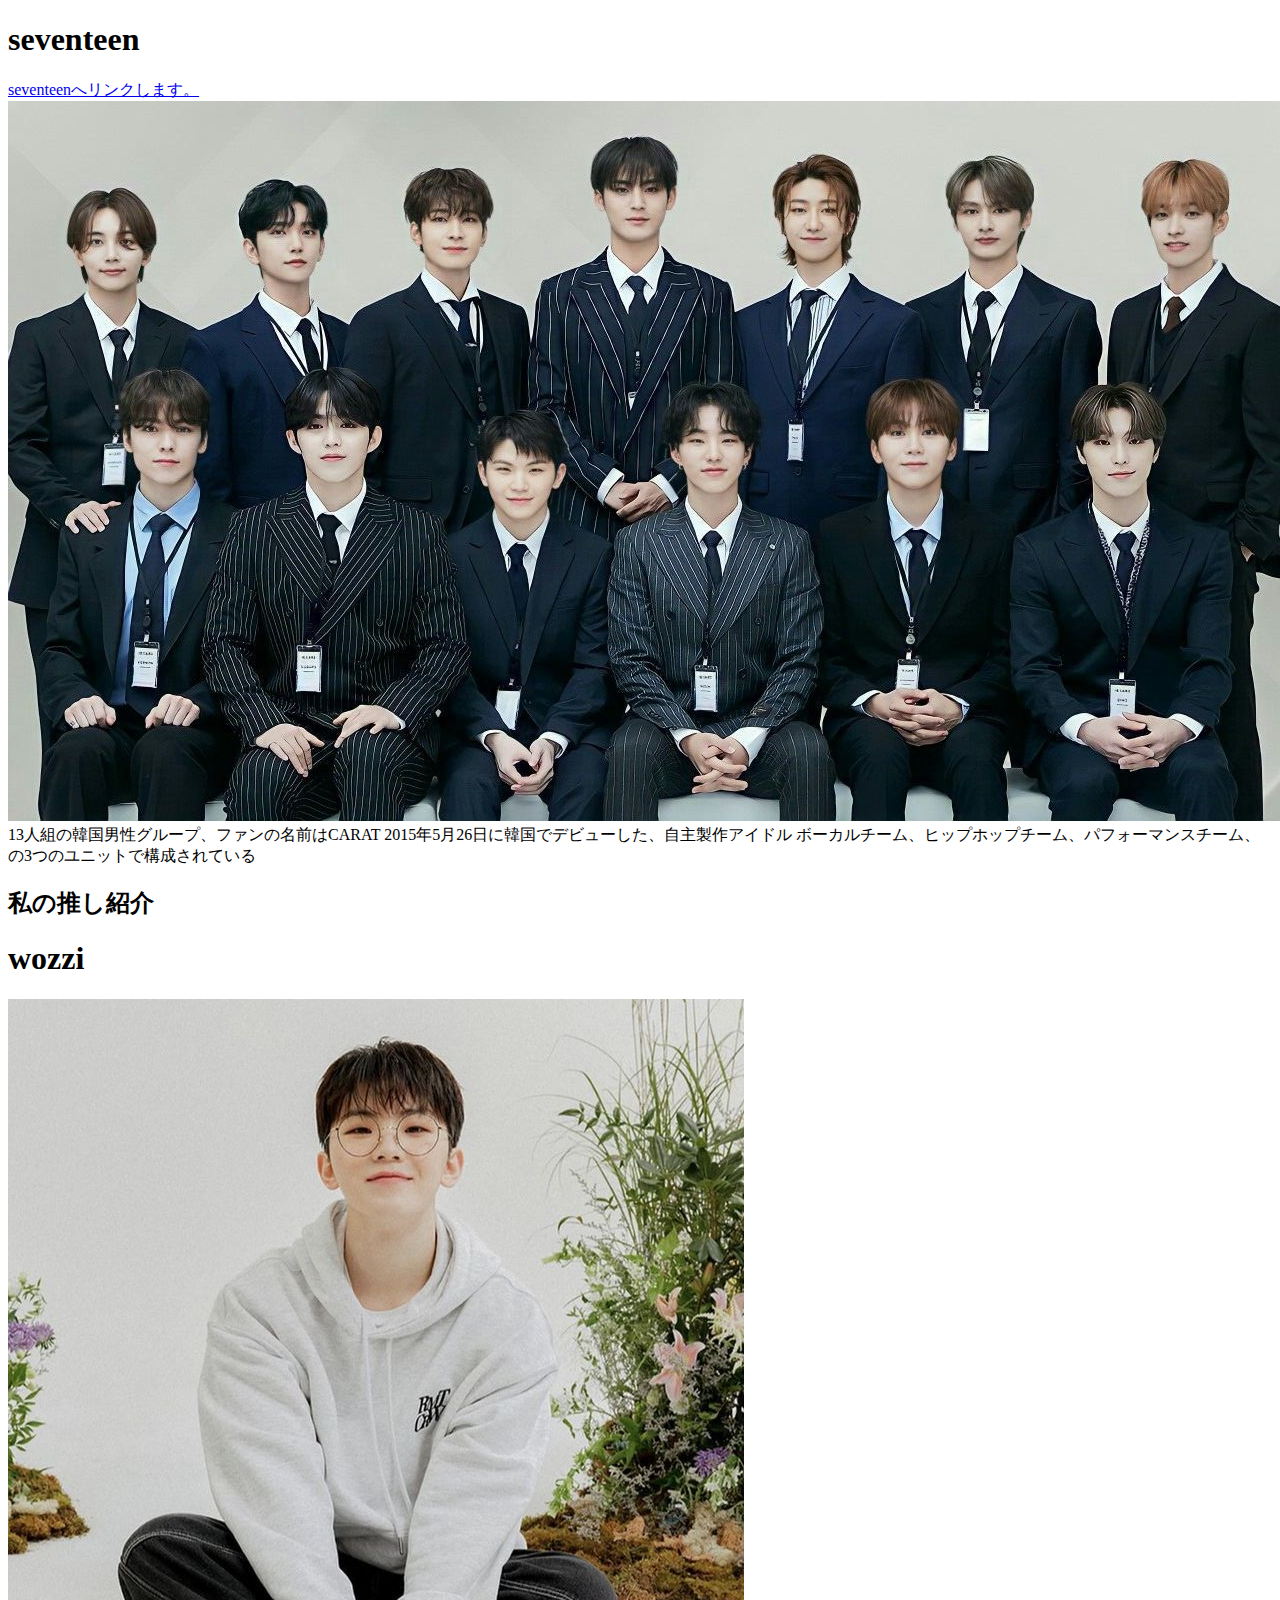
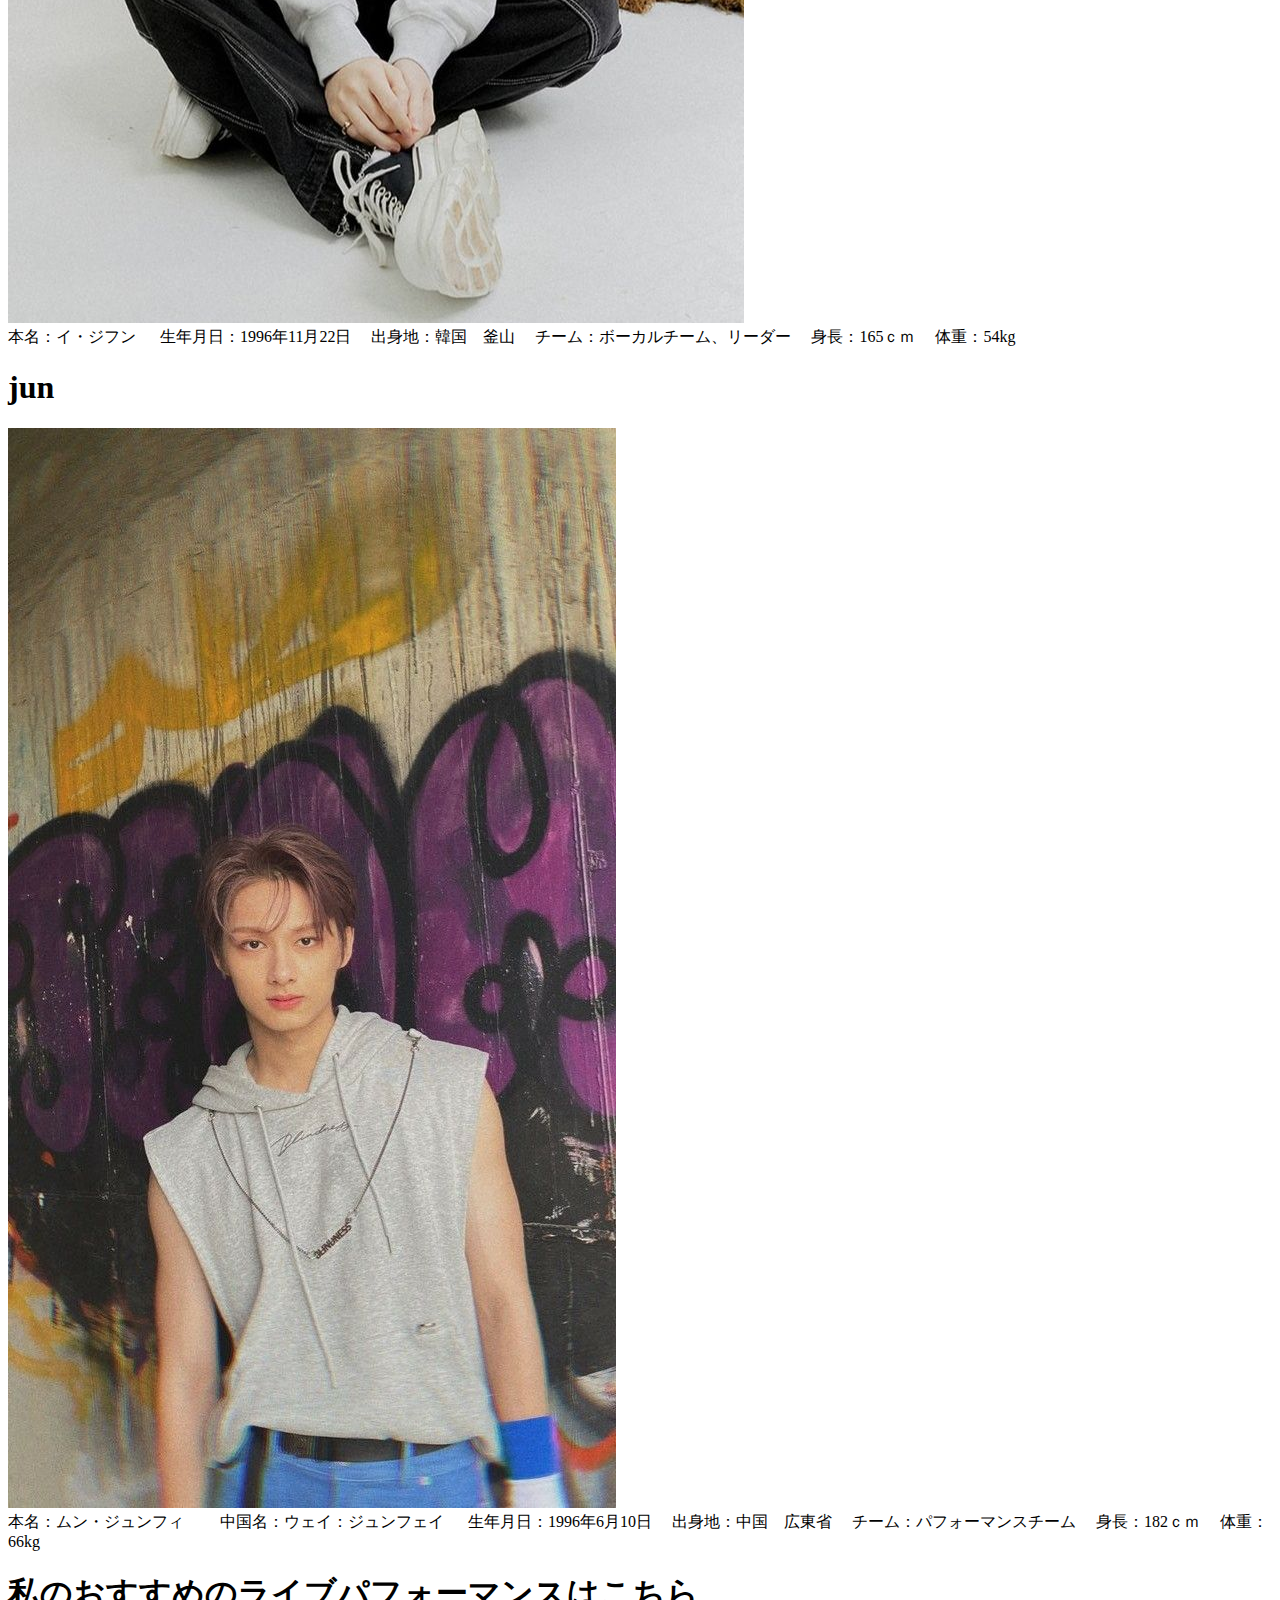
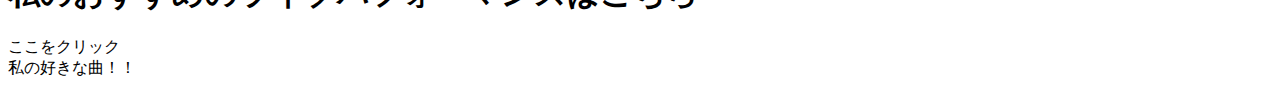
==== index.html @ f66ec7b0 "Update index.html" ====
<!DOCTYPE html>
<html lang="ja">
<head>
<meta charset="UTF-8">
<title>web開発の練習２</title>
</herd>
<body>
<h1>seventeen</h1>
<a href=https://www.seventeen-17.jp/>seventeenへリンクします。</a><br>
<img src="image/seventeen.jpg" alt></a>
<dt>13人組の韓国男性グループ、ファンの名前はCARAT
2015年5月26日に韓国でデビューした、自主製作アイドル
ボーカルチーム、ヒップホップチーム、パフォーマンスチーム、の3つのユニットで構成されている</dt>

<h2>私の推し紹介</h2>
<h1>wozzi</h1>
<img src="image/woozi.jpg" alt>
<dt>本名：イ・ジフン
 　 生年月日：1996年11月22日
  　出身地：韓国　釜山
  　チーム：ボーカルチーム、リーダー
  　身長：165ｃｍ
  　体重：54kg</dt>  
<h1>jun</h1>
<img src="image/jun.jpg" alt>
<dt>本名：ムン・ジュンフィ
　　中国名：ウェイ：ジュンフェイ
 　 生年月日：1996年6月10日
  　出身地：中国　広東省
  　チーム：パフォーマンスチーム
  　身長：182ｃｍ
  　体重：66kg</dt>  
<h1>私のおすすめのライブパフォーマンスはこちら</h1>
<nav>
<a herf="https://www.youtube.com/watch?v=3Rk6qKr5RbE//">ここをクリック</a>
</nav>
<a herf="a.html#def">私の好きな曲！！</a>
<script src="myjs.js"></script><!-－この行を追加-->
</body>
</html>
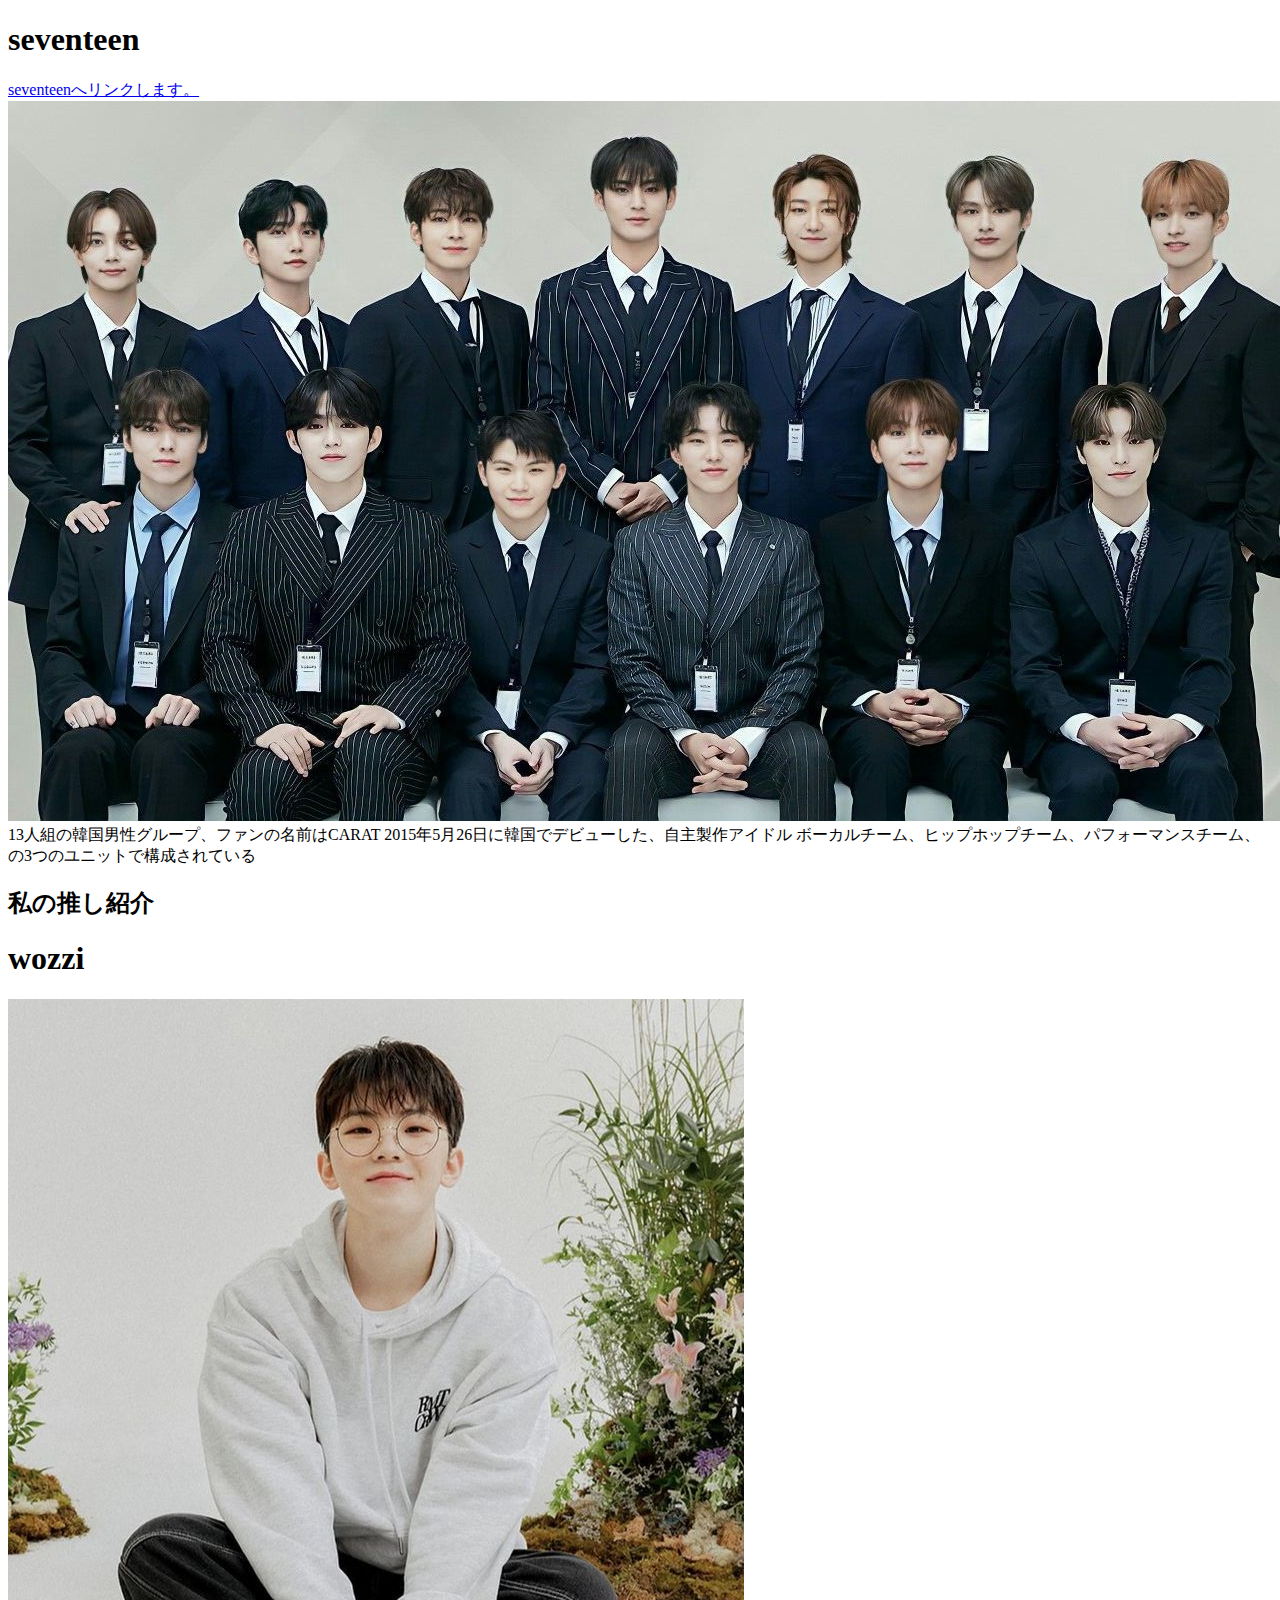
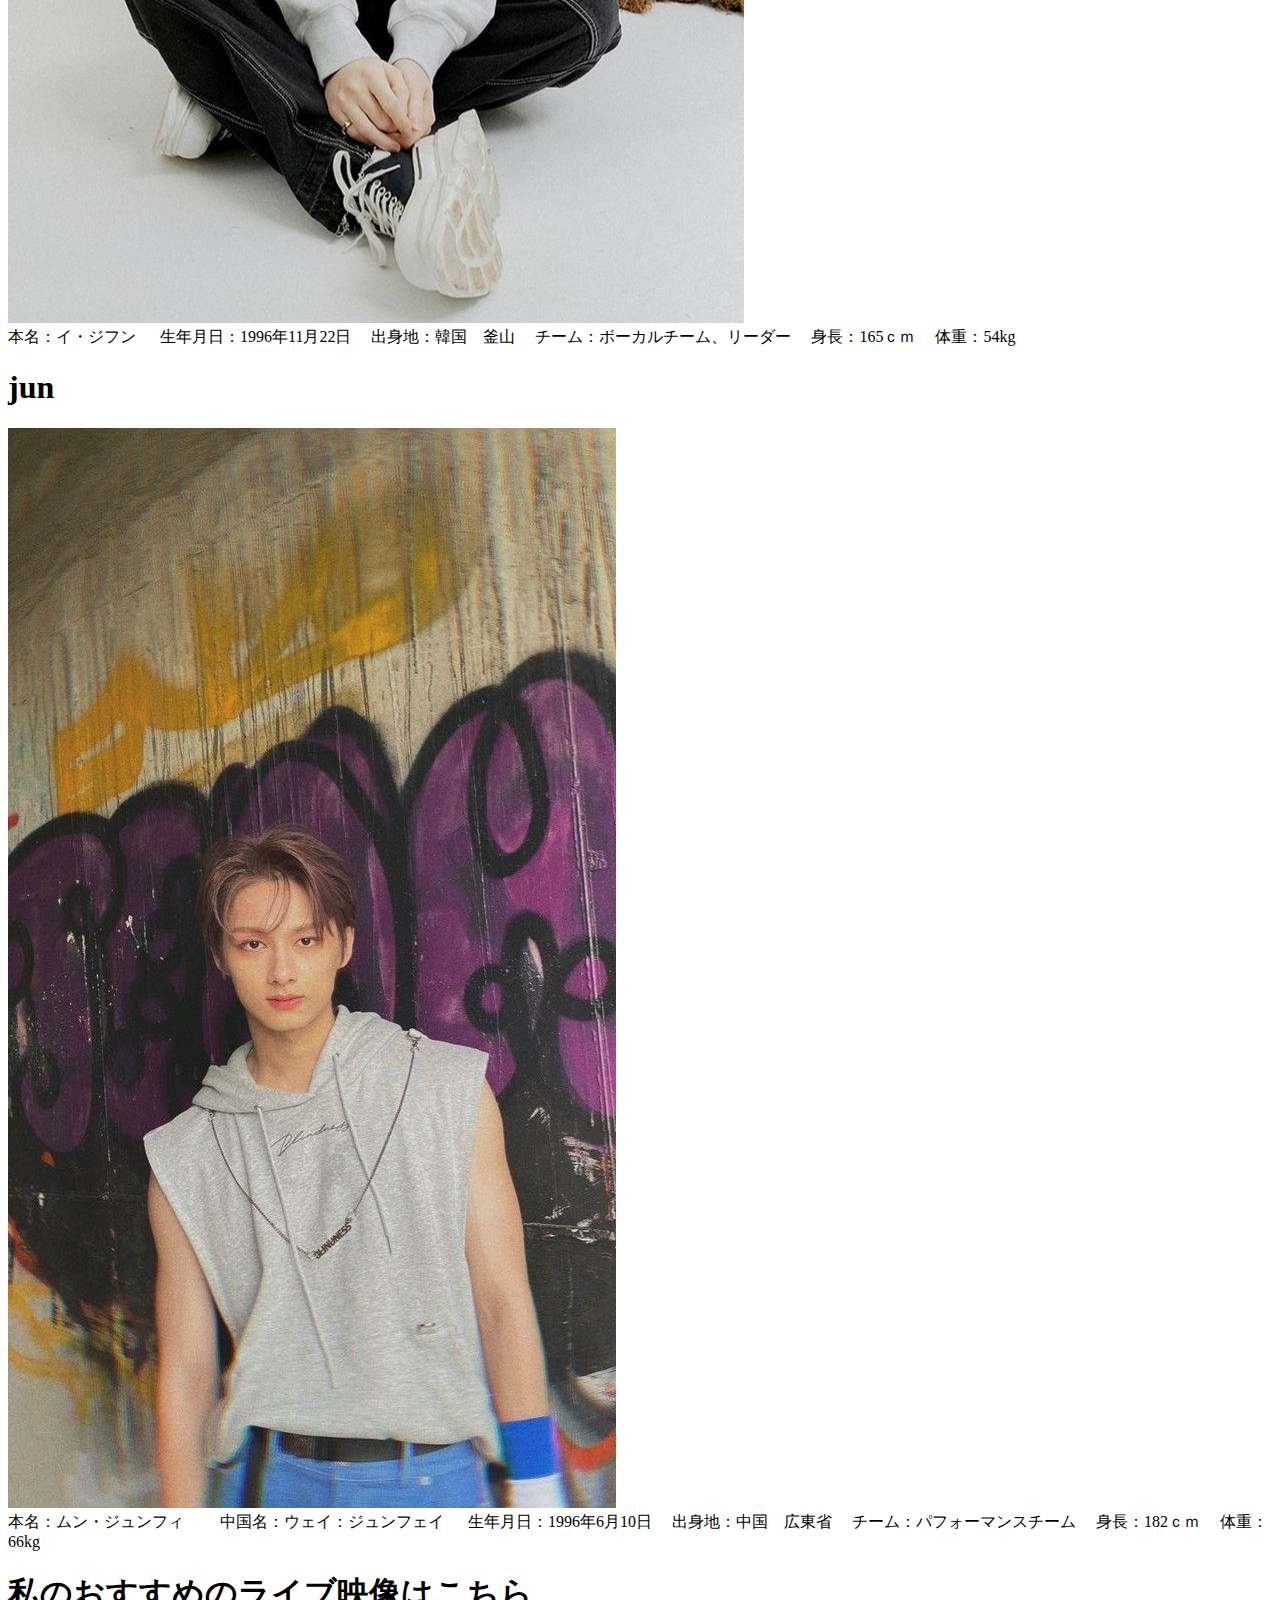
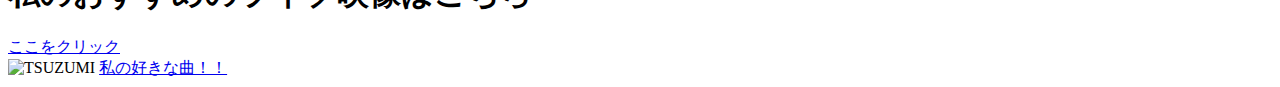
==== commit aa869a36: "Update index.html" ====
--- a/index.html
+++ b/index.html
@@ -29,13 +29,14 @@
   　出身地：中国　広東省
   　チーム：パフォーマンスチーム
   　身長：182ｃｍ
-  　体重：66kg</dt>  
-<h1>私のおすすめのライブパフォーマンスはこちら</h1>
+  　体重：66kg</dt> 
+<h1>私のおすすめのライブ映像はこちら</h1>
 <nav>
-<a herf="https://www.youtube.com/watch?v=3Rk6qKr5RbE//">ここをクリック</a>
+<a href="https://www.youtube.com/watch?v=3Rk6qKr5RbE">ここをクリック</a>
 </nav>
-<a herf="a.html#def">私の好きな曲！！</a>
-<script src="myjs.js"></script><!-－この行を追加-->
+<img src="image/tsuzumi.jpg" alt="TSUZUMI">
+<a href="a.html#def">私の好きな曲！！</a>
+<script src="myjs.js"></script><!--この行を追加-->
 </body>
 </html>
 
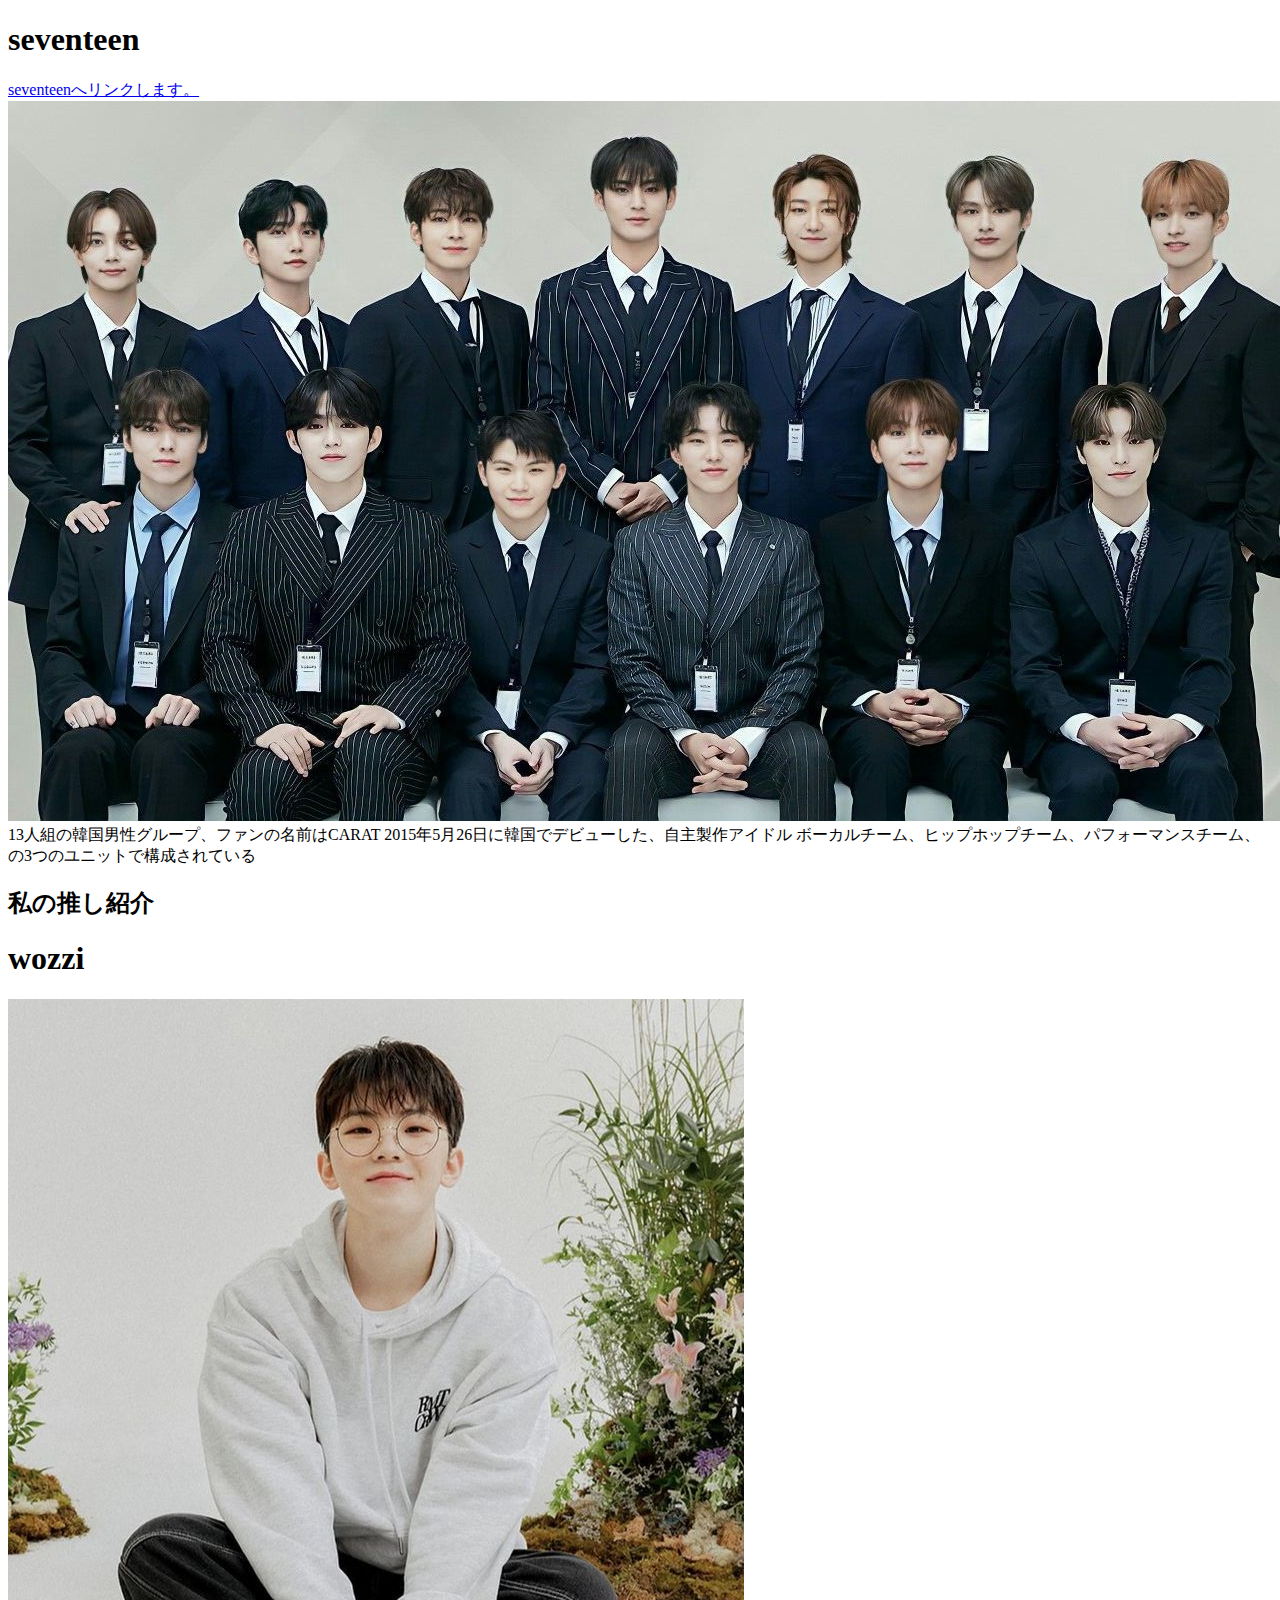
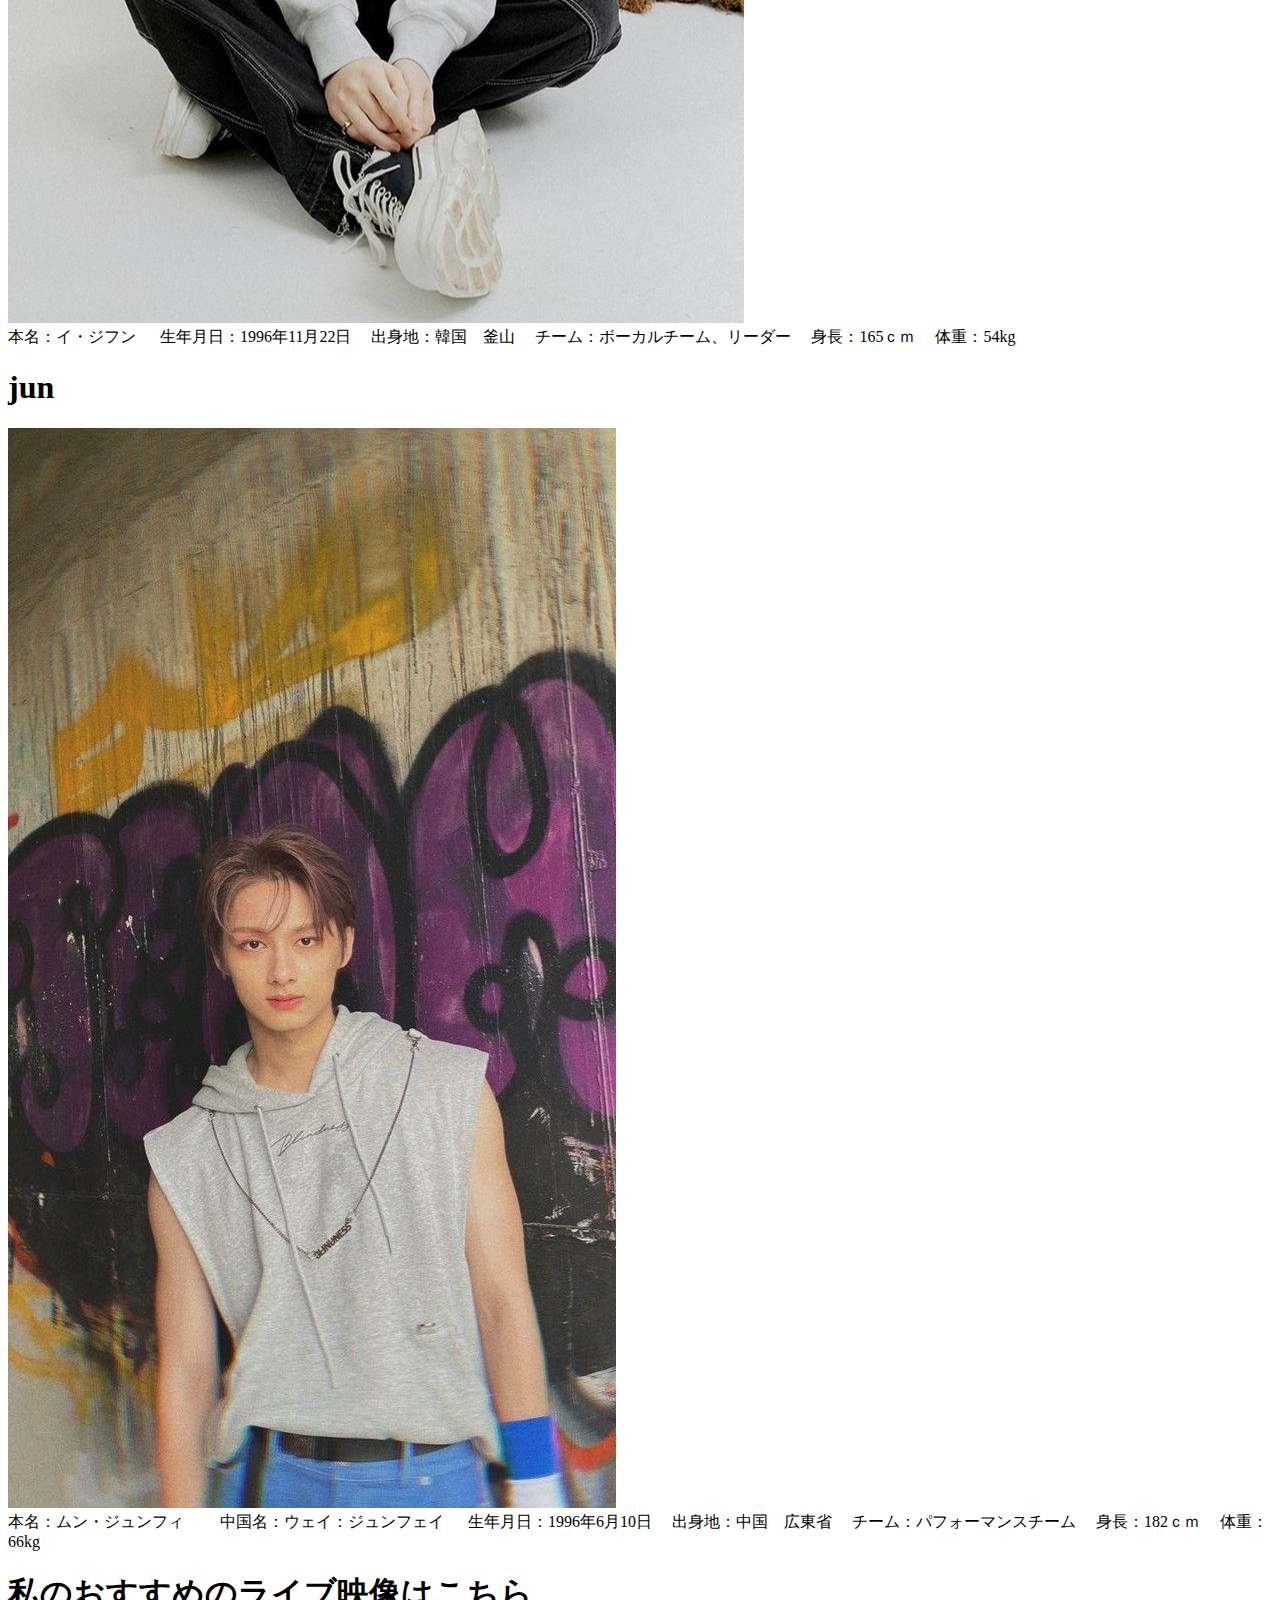
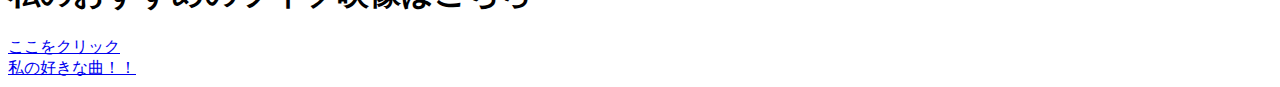
==== commit 353cf922: "Update index.html" ====
--- a/index.html
+++ b/index.html
@@ -34,7 +34,6 @@
 <nav>
 <a href="https://www.youtube.com/watch?v=3Rk6qKr5RbE">ここをクリック</a>
 </nav>
-<img src="image/tsuzumi.jpg" alt="TSUZUMI">
 <a href="a.html#def">私の好きな曲！！</a>
 <script src="myjs.js"></script><!--この行を追加-->
 </body>
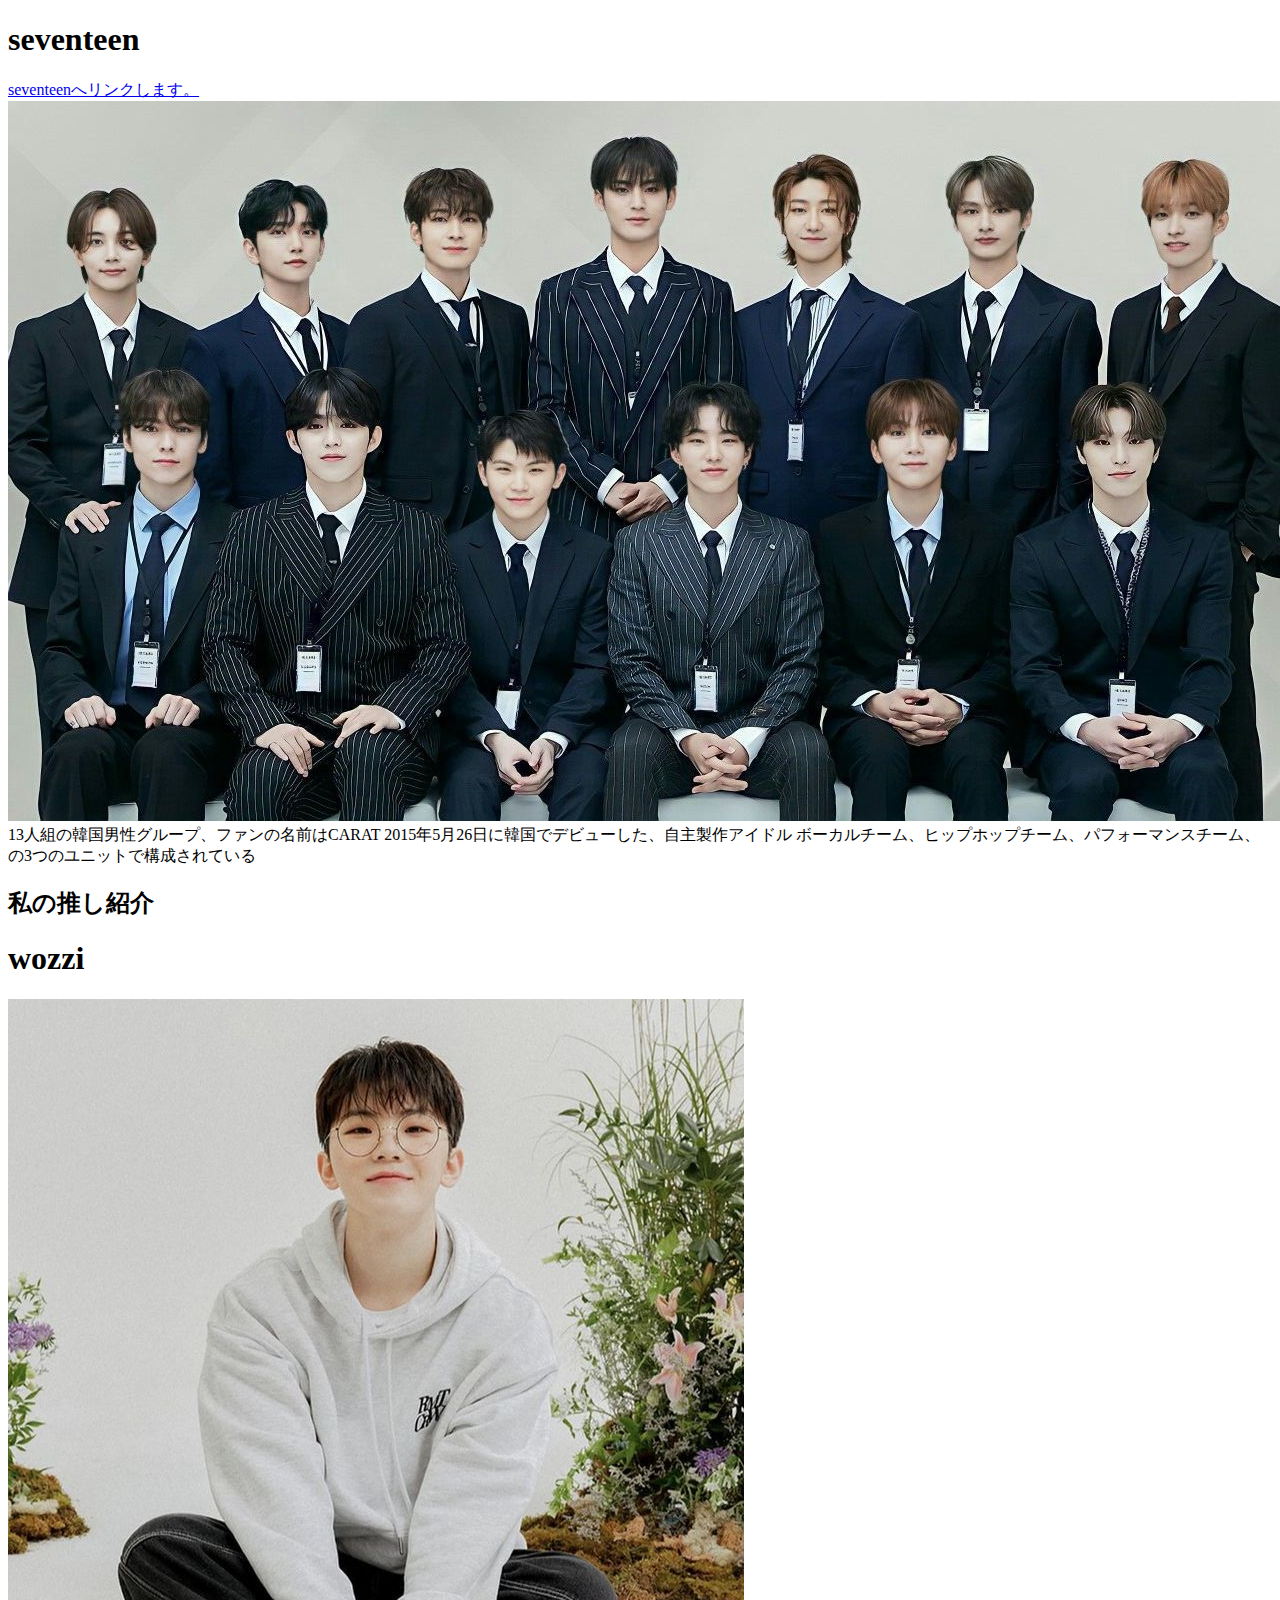
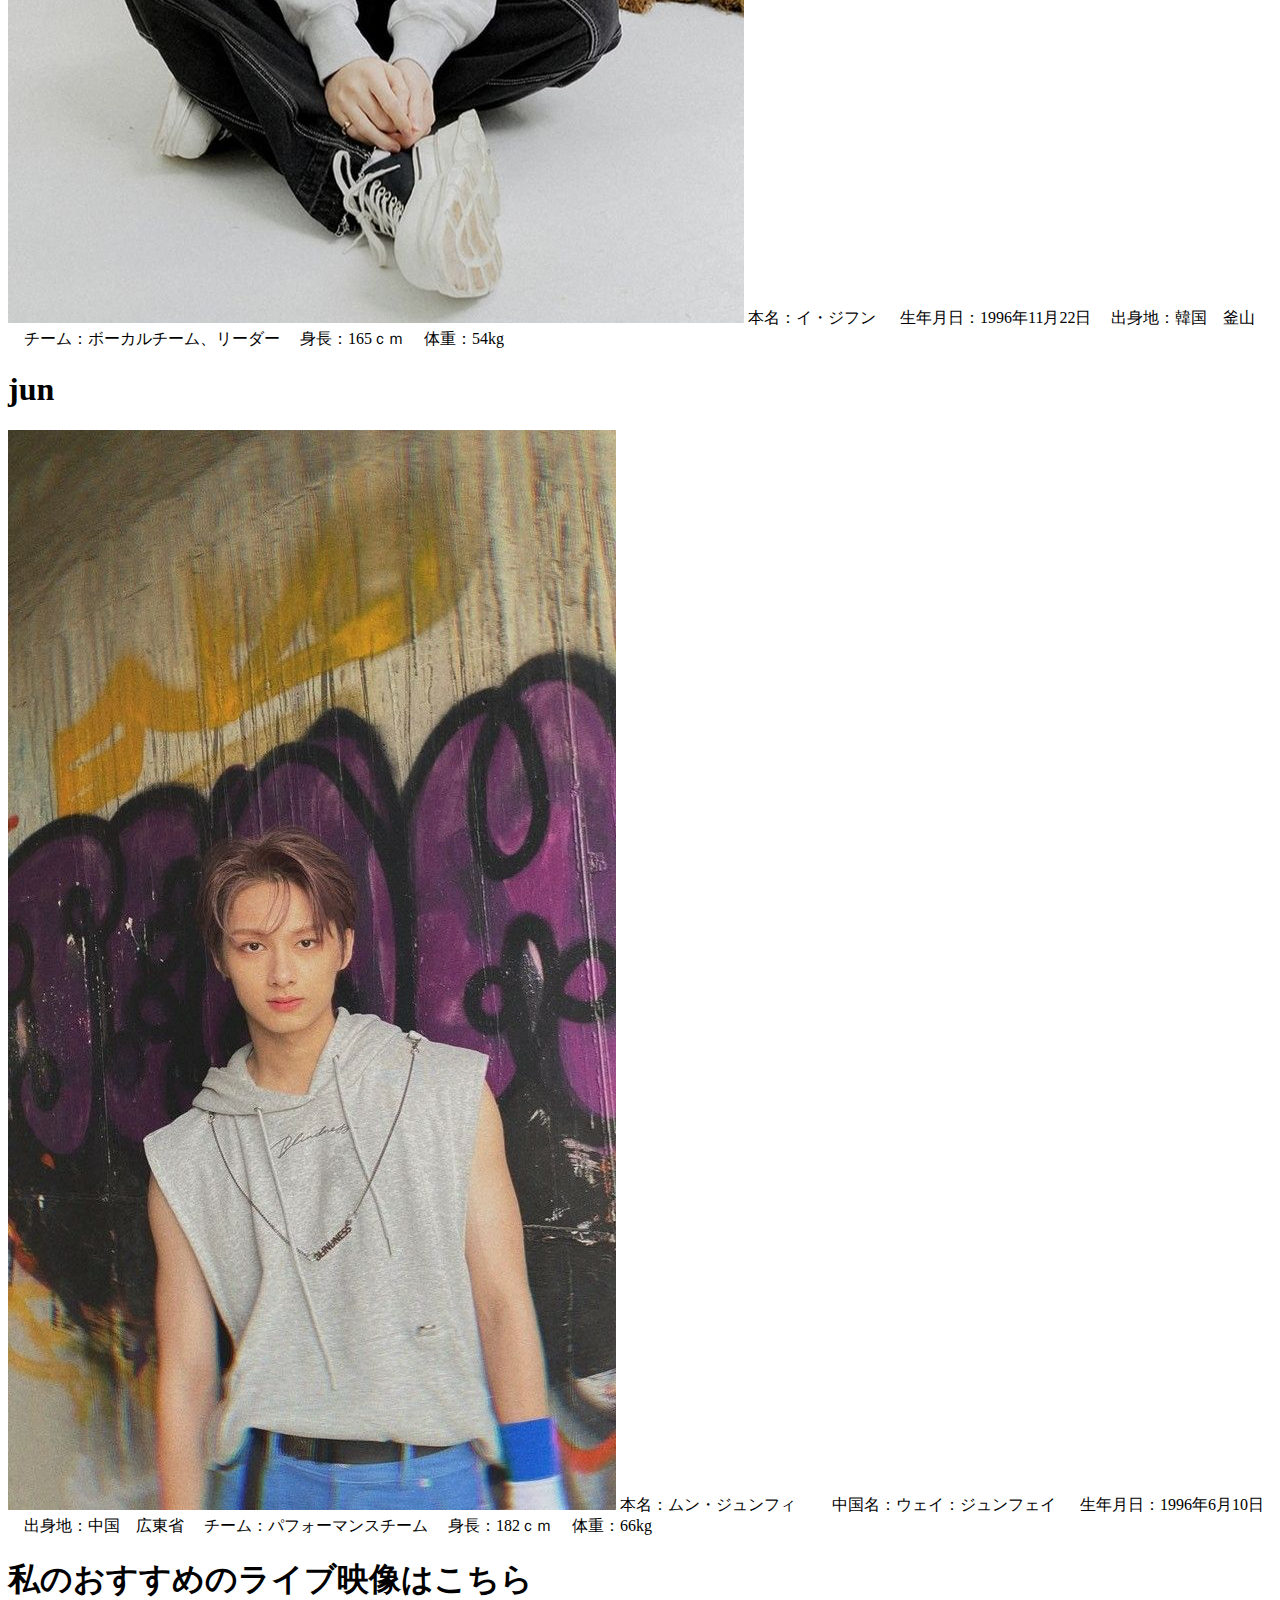
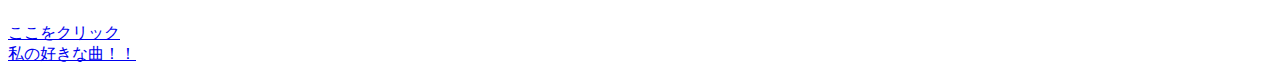
==== commit 369425ff: "Update index.html" ====
--- a/index.html
+++ b/index.html
@@ -15,21 +15,21 @@
 <h2>私の推し紹介</h2>
 <h1>wozzi</h1>
 <img src="image/woozi.jpg" alt>
-<dt>本名：イ・ジフン
+本名：イ・ジフン
  　 生年月日：1996年11月22日
   　出身地：韓国　釜山
   　チーム：ボーカルチーム、リーダー
   　身長：165ｃｍ
-  　体重：54kg</dt>  
+  　体重：54kg 
 <h1>jun</h1>
 <img src="image/jun.jpg" alt>
-<dt>本名：ムン・ジュンフィ
+本名：ムン・ジュンフィ
 　　中国名：ウェイ：ジュンフェイ
  　 生年月日：1996年6月10日
   　出身地：中国　広東省
   　チーム：パフォーマンスチーム
   　身長：182ｃｍ
-  　体重：66kg</dt> 
+  　体重：66kg
 <h1>私のおすすめのライブ映像はこちら</h1>
 <nav>
 <a href="https://www.youtube.com/watch?v=3Rk6qKr5RbE">ここをクリック</a>
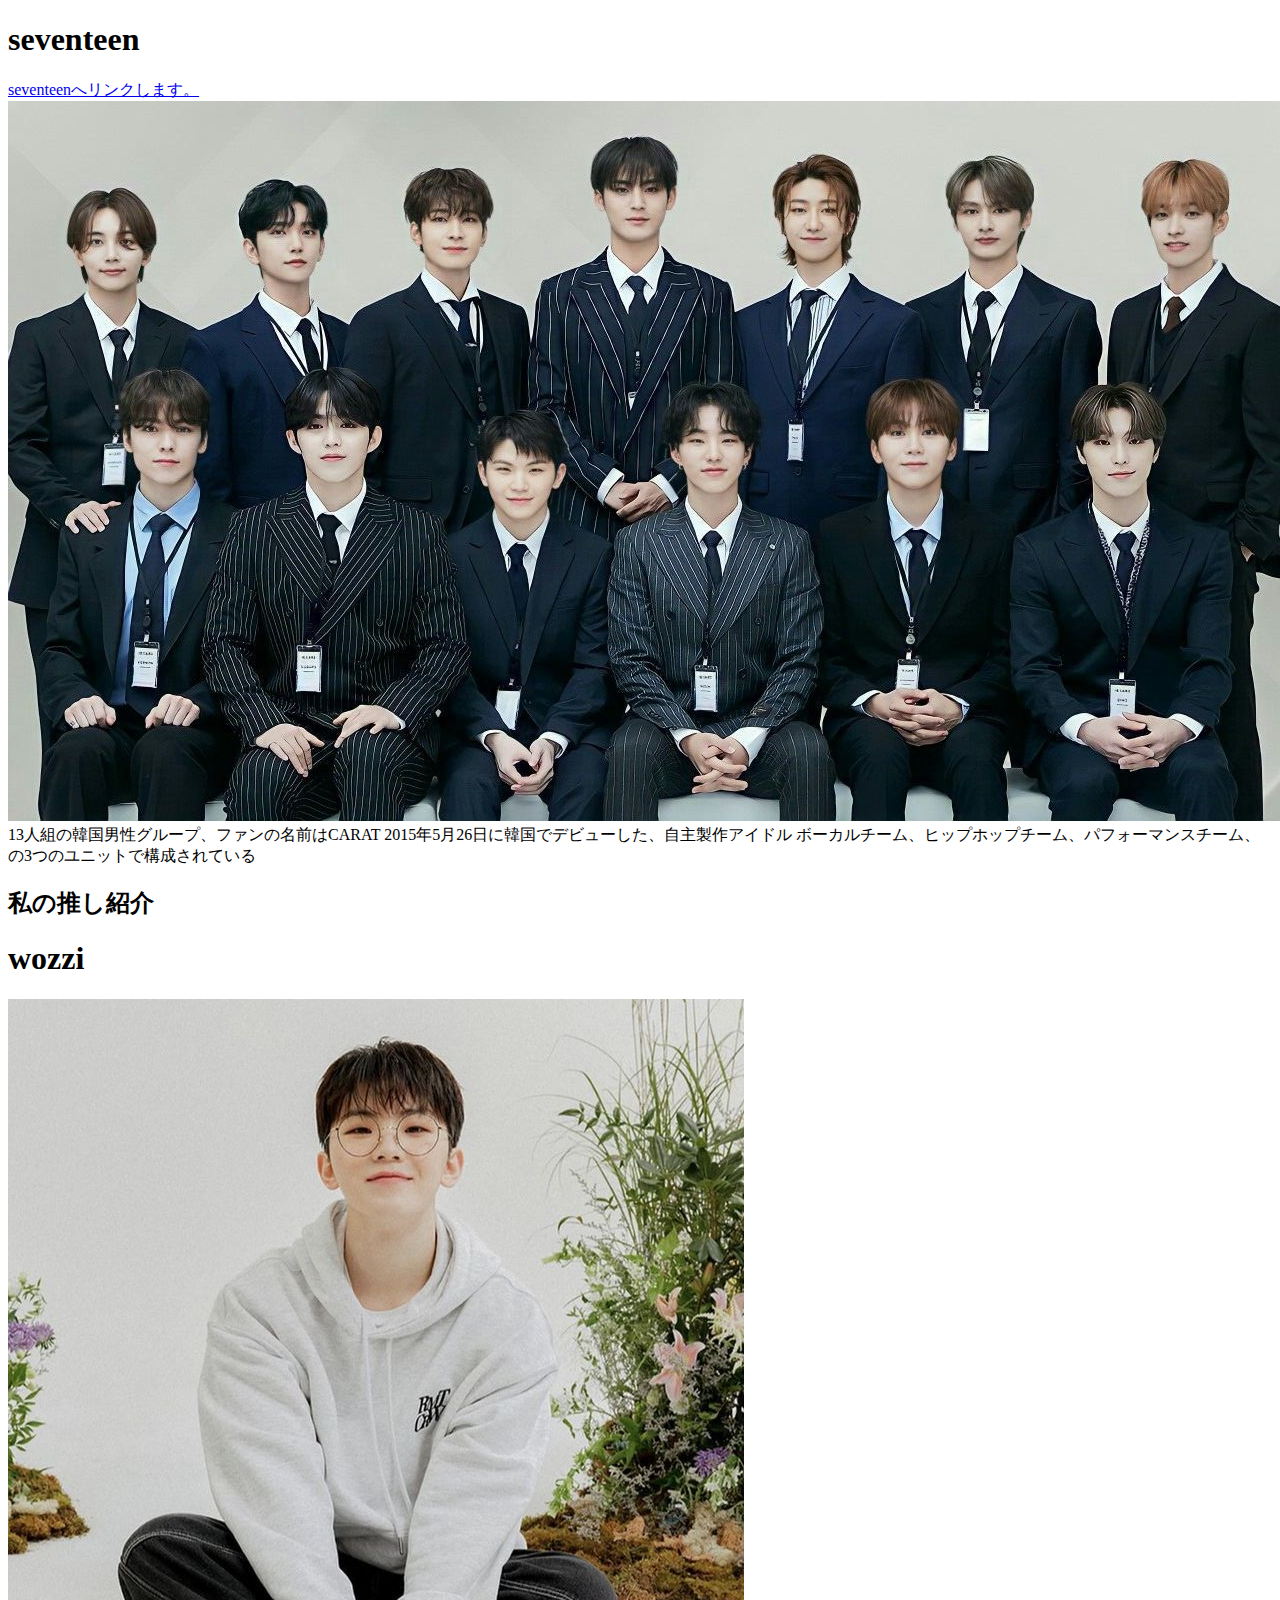
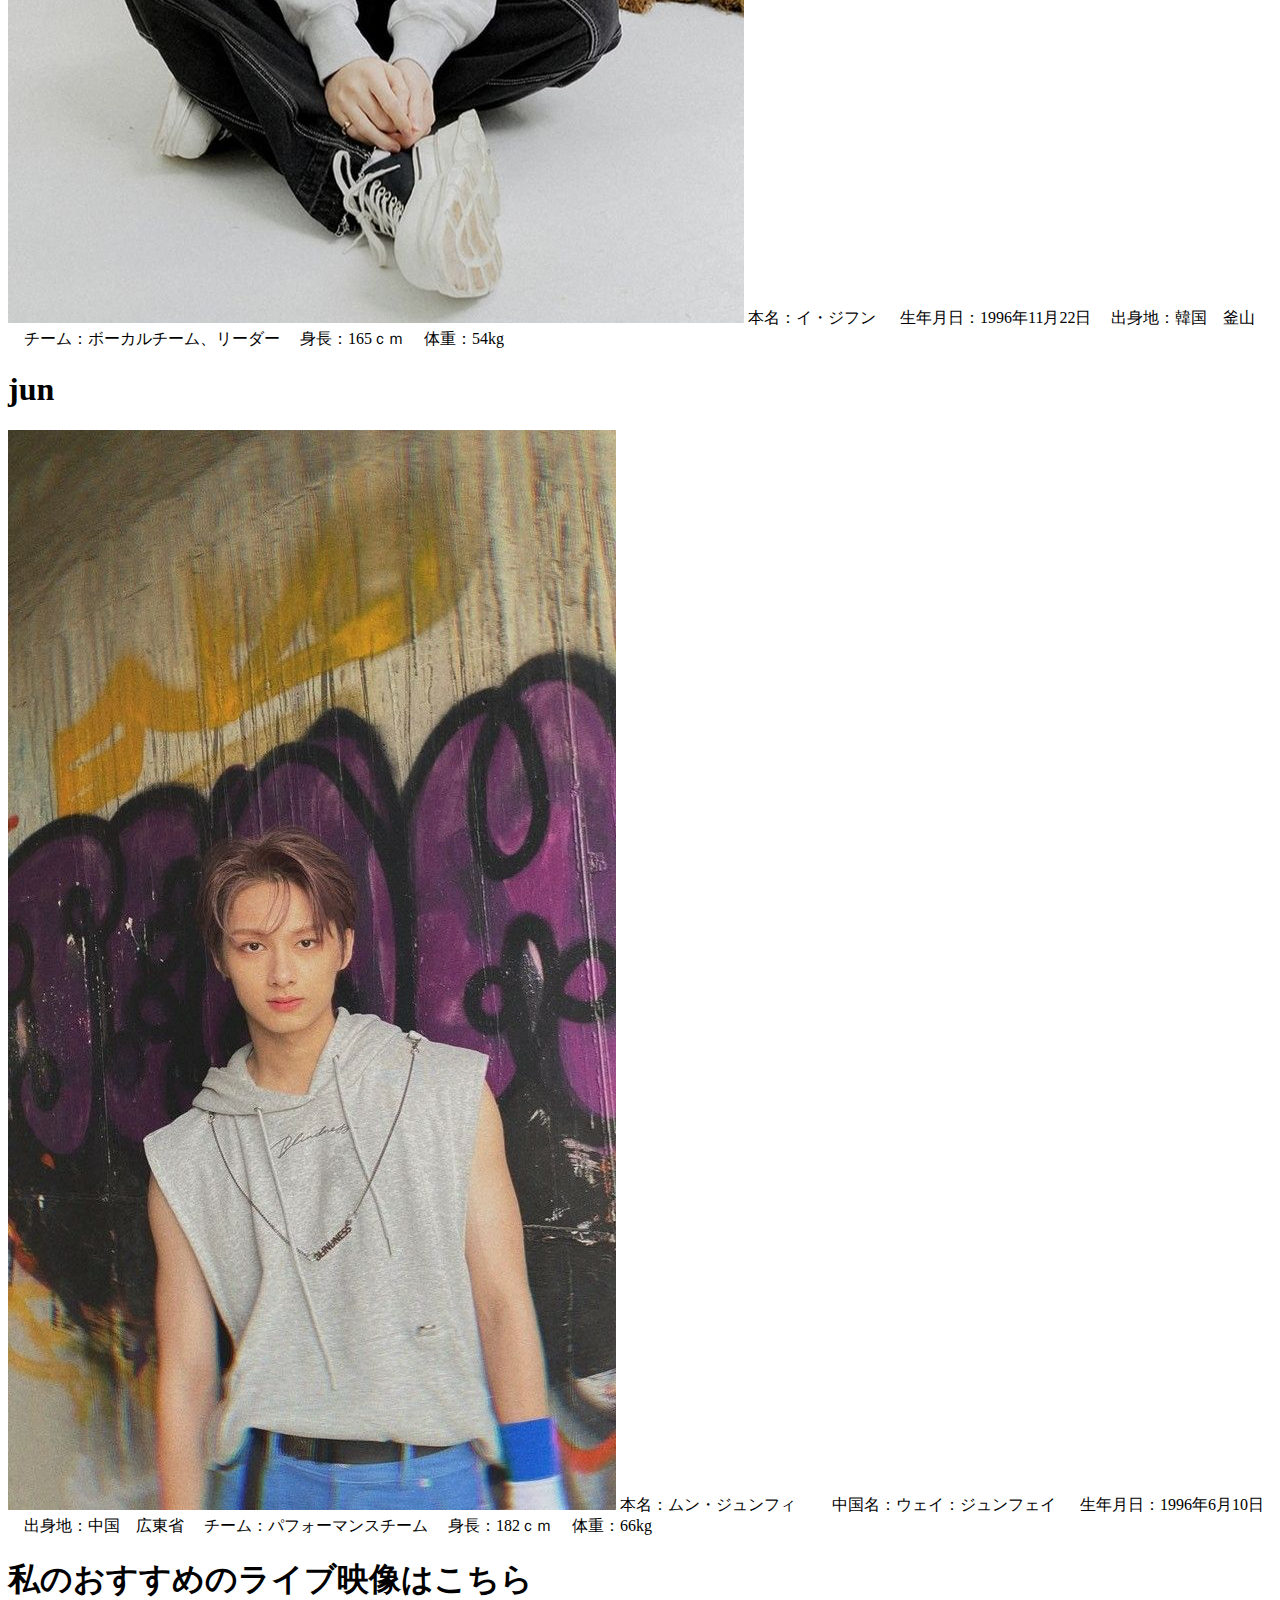
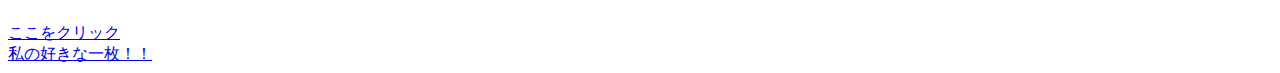
==== commit 9df00f59: "Update index.html" ====
--- a/index.html
+++ b/index.html
@@ -34,7 +34,7 @@
 <nav>
 <a href="https://www.youtube.com/watch?v=3Rk6qKr5RbE">ここをクリック</a>
 </nav>
-<a href="a.html#def">私の好きな曲！！</a>
+<a href="a.html#def">私の好きな一枚！！</a>
 <script src="myjs.js"></script><!--この行を追加-->
 </body>
 </html>
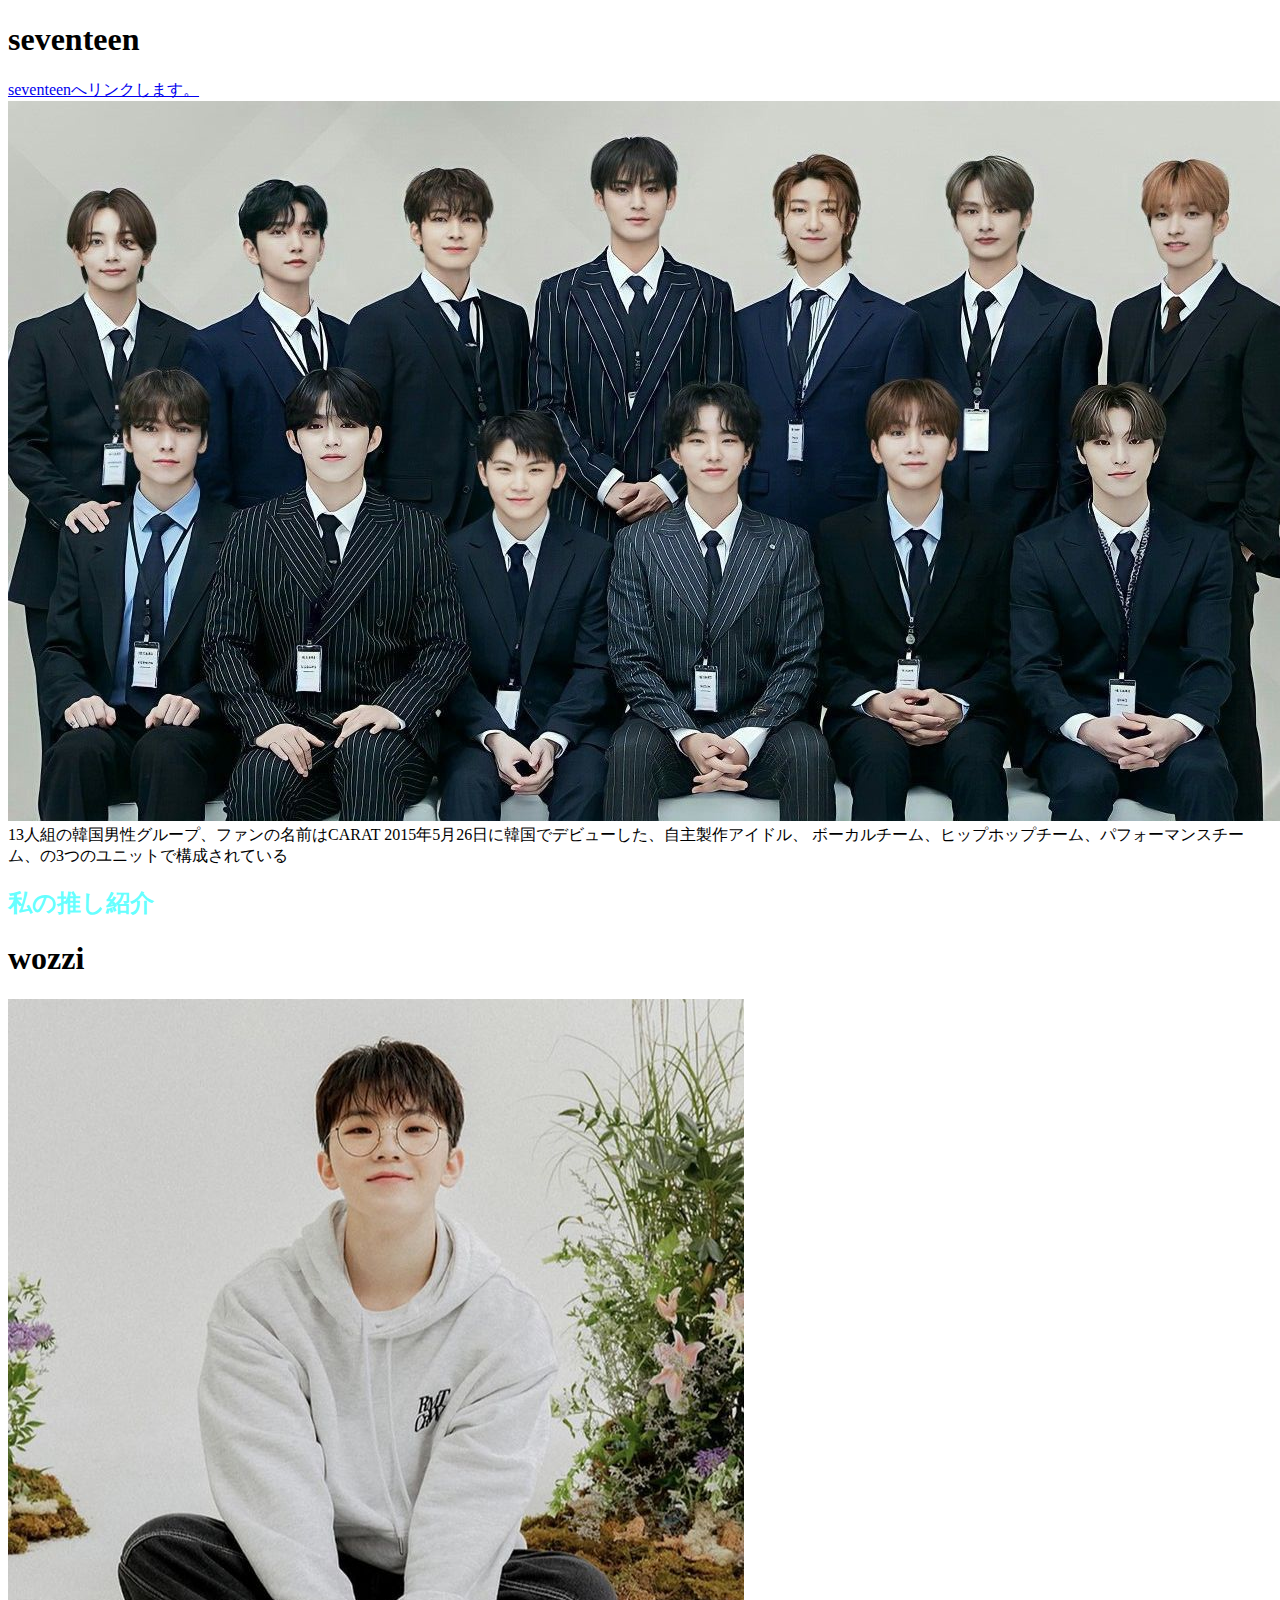
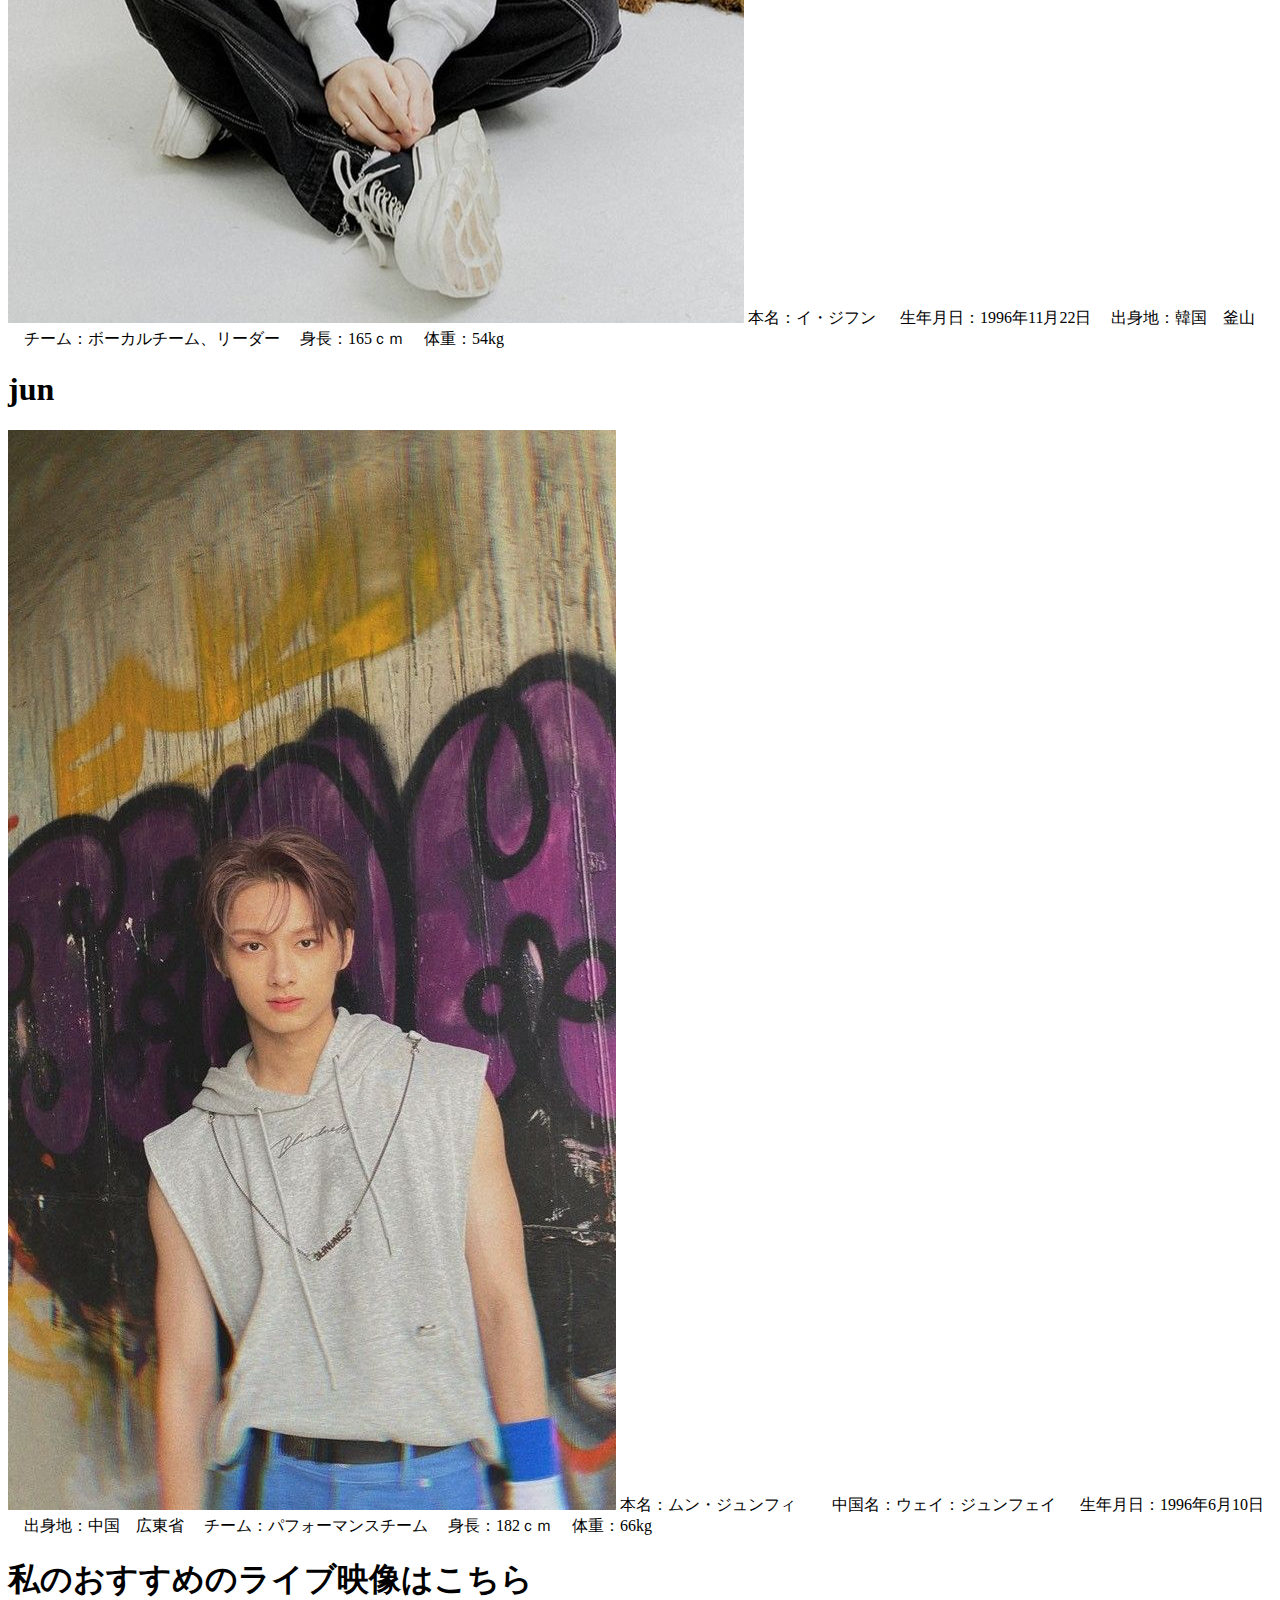
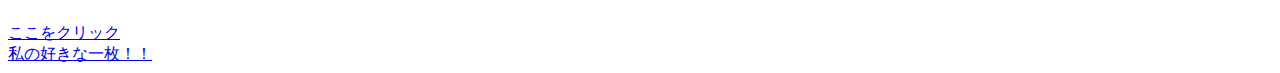
==== commit 2540849d: "Update index.html" ====
--- a/index.html
+++ b/index.html
@@ -2,16 +2,17 @@
 <html lang="ja">
 <head>
 <meta charset="UTF-8">
-<title>web開発の練習２</title>
-</herd>
+<title>期末課題</title>
+<link rel="stylesheet" href="mystyle.css">
+</head>
 <body>
+<link rel="stylesheet" href="mystyle.css">
 <h1>seventeen</h1>
 <a href=https://www.seventeen-17.jp/>seventeenへリンクします。</a><br>
 <img src="image/seventeen.jpg" alt></a>
-<dt>13人組の韓国男性グループ、ファンの名前はCARAT
-2015年5月26日に韓国でデビューした、自主製作アイドル
-ボーカルチーム、ヒップホップチーム、パフォーマンスチーム、の3つのユニットで構成されている</dt>
-
+13人組の韓国男性グループ、ファンの名前はCARAT
+2015年5月26日に韓国でデビューした、自主製作アイドル、
+ボーカルチーム、ヒップホップチーム、パフォーマンスチーム、の3つのユニットで構成されている
 <h2>私の推し紹介</h2>
 <h1>wozzi</h1>
 <img src="image/woozi.jpg" alt>
--- a/mystyle.css
+++ b/mystyle.css
@@ -0,0 +1,2 @@
+h1{ color:#000000;}
+h2{ color:#66FFFF;}
--- a/mystyle.css
+++ b/mystyle.css
@@ -0,0 +1,2 @@
+h1{ color:#000000;}
+h2{ color:#66FFFF;}
